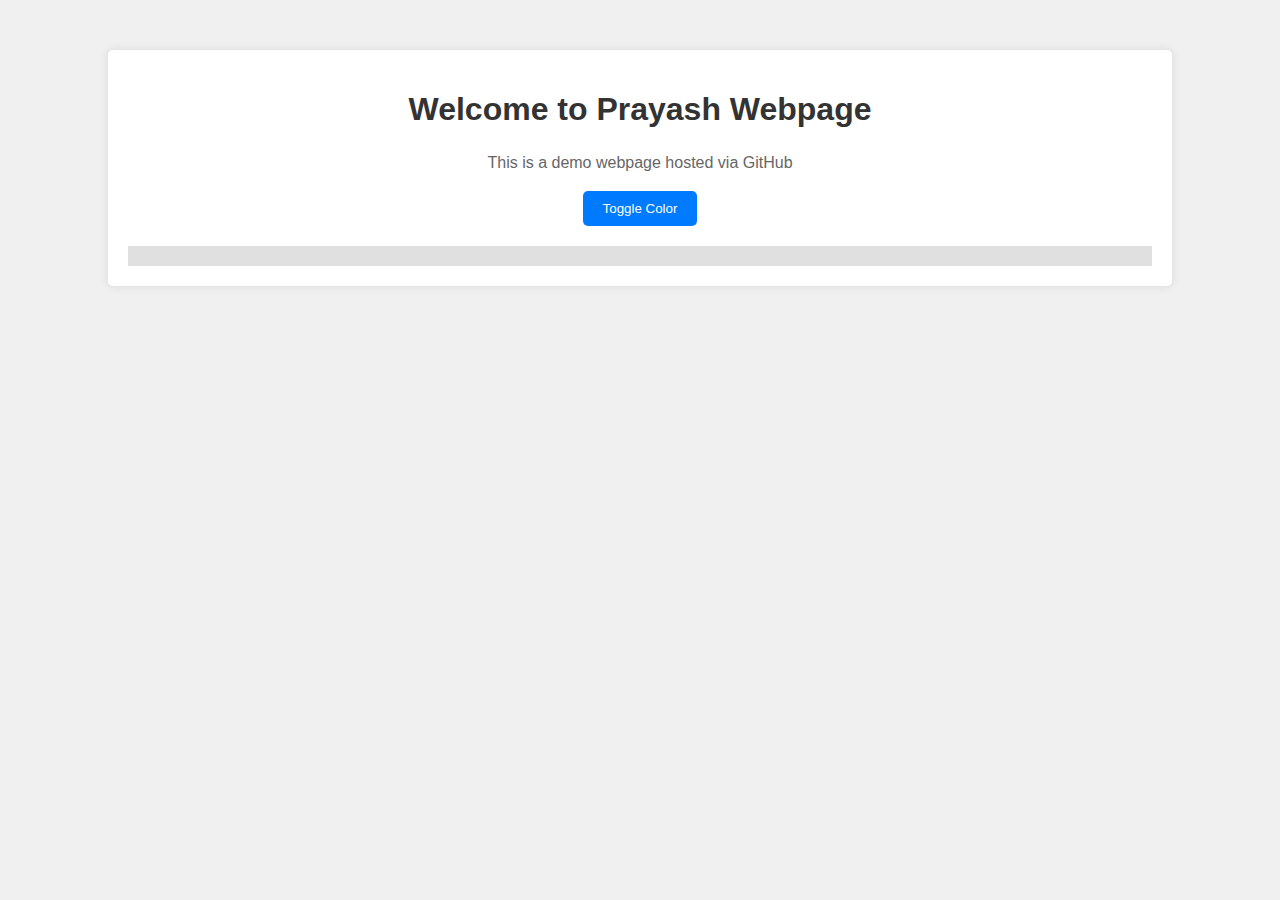
==== index.html @ 45c7f410 "Update index.html with advanced features" ====
<!DOCTYPE html>
<html lang="en">
<head>
    <meta charset="UTF-8">
    <meta name="viewport" content="width=device-width, initial-scale=1.0">
    <title>Advanced Webpage</title>
    <link rel="stylesheet" href="style.css">
</head>
<body>

<div class="container">
    <h1>Welcome to Prayash Webpage</h1>
    <p>This is a demo webpage hosted via GitHub</p>
    <button id="toggleButton">Toggle Color</button>
    <div id="dynamicContent"></div>
</div>

<script src="script.js"></script>
</body>
</html>
---- style.css ----
body {
    font-family: Arial, sans-serif;
    margin: 0;
    padding: 0;
    background-color: #f0f0f0;
}

.container {
    width: 80%;
    margin: 0 auto;
    padding: 20px;
    background-color: #fff;
    border-radius: 5px;
    box-shadow: 0 0 10px rgba(0, 0, 0, 0.1);
    margin-top: 50px;
    text-align: center;
}

h1 {
    color: #333;
}

p {
    color: #666;
    line-height: 1.6;
}

button {
    padding: 10px 20px;
    background-color: #007bff;
    color: #fff;
    border: none;
    border-radius: 5px;
    cursor: pointer;
}

button:hover {
    background-color: #0056b3;
}

#dynamicContent {
    margin-top: 20px;
    padding: 10px;
    background-color: #e0e0e0;
}
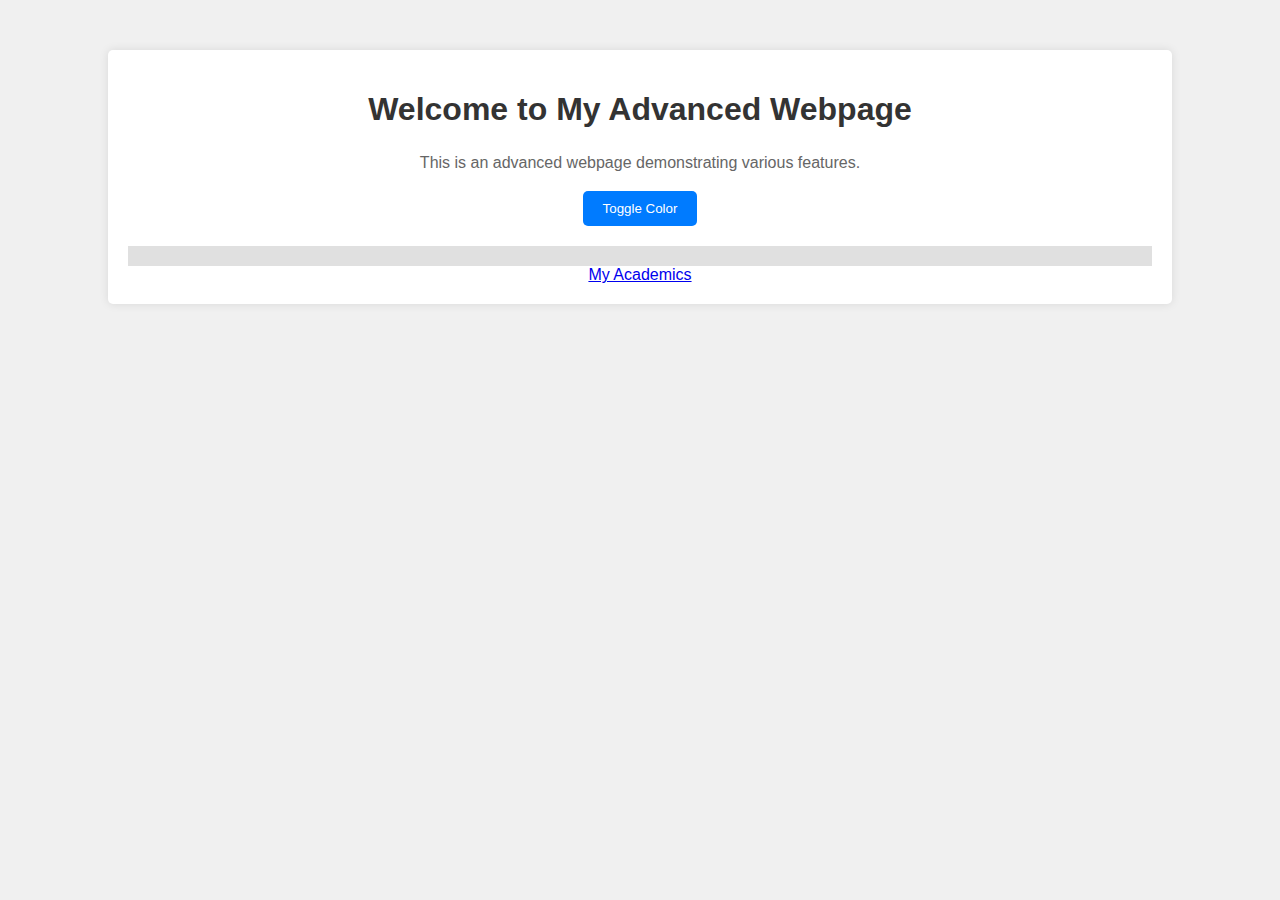
==== commit df124bde: "Added 'My Academics' link to index.html and created academics.html" ====
--- a/index.html
+++ b/index.html
@@ -9,10 +9,11 @@
 <body>
 
 <div class="container">
-    <h1>Welcome to Prayash Webpage</h1>
-    <p>This is a demo webpage hosted via GitHub</p>
+    <h1>Welcome to My Advanced Webpage</h1>
+    <p>This is an advanced webpage demonstrating various features.</p>
     <button id="toggleButton">Toggle Color</button>
     <div id="dynamicContent"></div>
+    <a href="academics.html" class="academics-link">My Academics</a>
 </div>
 
 <script src="script.js"></script>
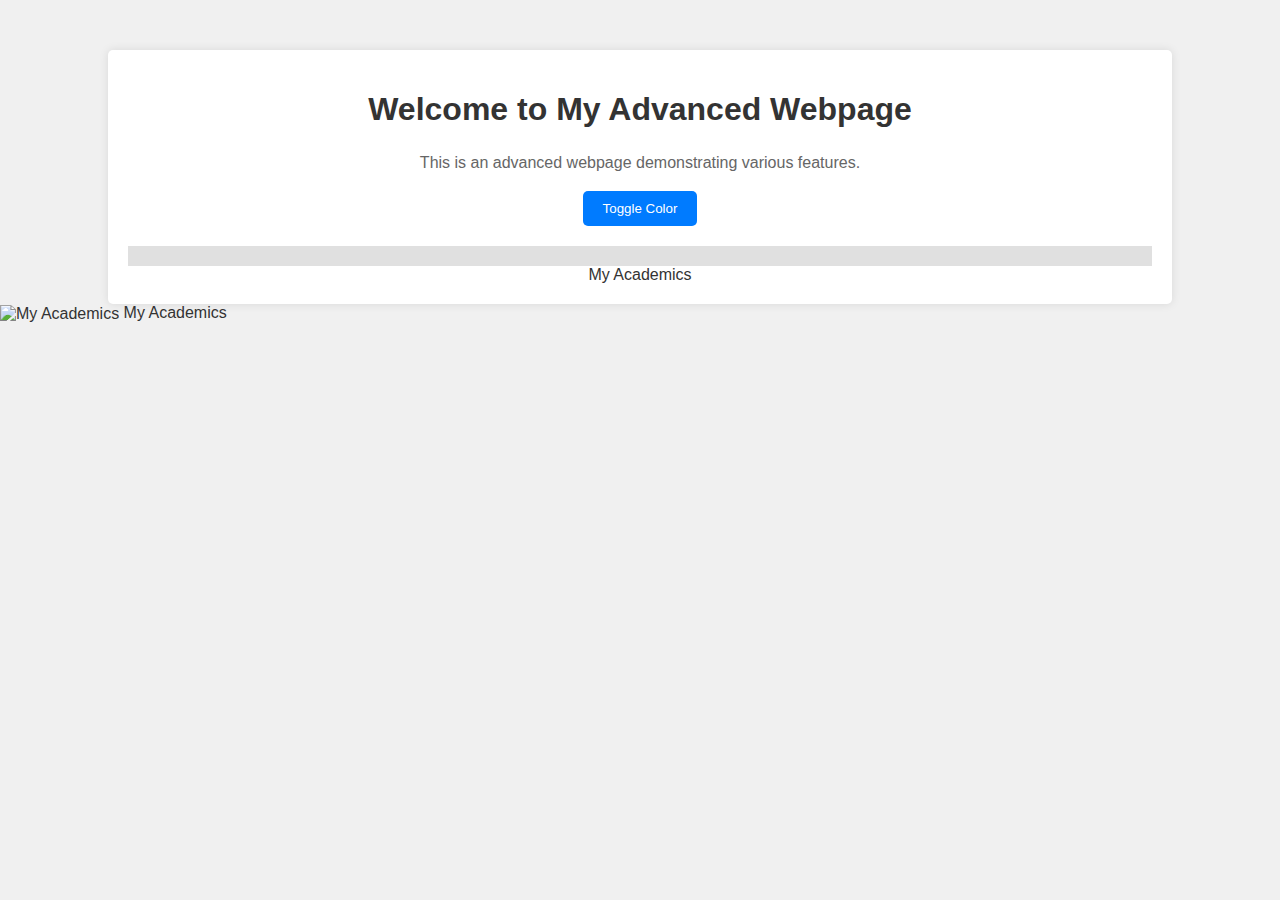
==== commit 73f4b648: "Added advanced icon for My Academics with hover effect" ====
--- a/index.html
+++ b/index.html
@@ -19,4 +19,8 @@
 <script src="script.js"></script>
 </body>
 </html>
+<a href="academics.html" class="academics-link">
+    <img src="academics-icon.png" alt="My Academics">
+    My Academics
+</a>
 
--- a/style.css
+++ b/style.css
@@ -43,4 +43,34 @@
     padding: 10px;
     background-color: #e0e0e0;
 }
+.academics-link {
+    display: inline-block;
+    position: relative;
+    text-decoration: none;
+    color: #333;
+}
 
+.academics-link img {
+    width: 40px; /* Adjust size as needed */
+    height: 40px; /* Adjust size as needed */
+    vertical-align: middle;
+}
+
+.academics-link::before {
+    content: '';
+    position: absolute;
+    top: 50%;
+    left: 50%;
+    transform: translate(-50%, -50%);
+    width: 50px; /* Adjust size as needed */
+    height: 50px; /* Adjust size as needed */
+    background-color: rgba(0, 0, 0, 0.1); /* Background color */
+    border-radius: 50%;
+    opacity: 0;
+    transition: opacity 0.3s ease;
+}
+
+.academics-link:hover::before {
+    opacity: 1;
+}
+
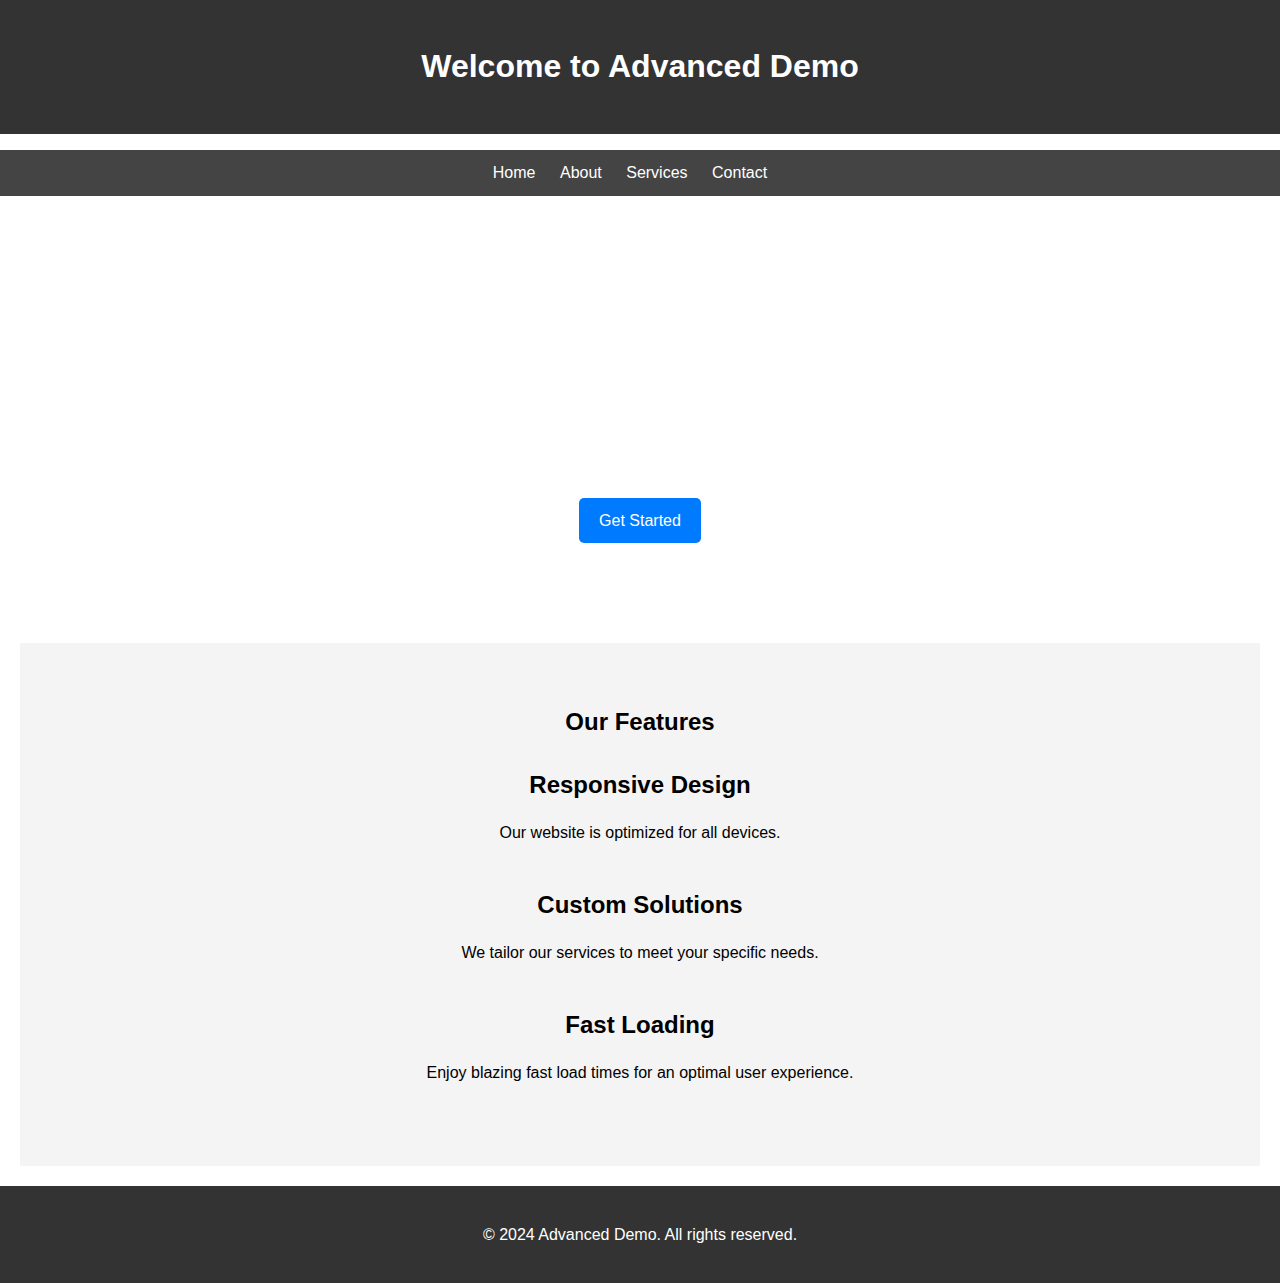
==== commit 79a5d1b2: "latest" ====
--- a/index.html
+++ b/index.html
@@ -3,24 +3,47 @@
 <head>
     <meta charset="UTF-8">
     <meta name="viewport" content="width=device-width, initial-scale=1.0">
-    <title>Advanced Webpage</title>
+    <title>Advanced Demo Webpage</title>
     <link rel="stylesheet" href="style.css">
 </head>
 <body>
-
-<div class="container">
-    <h1>Welcome to My Advanced Webpage</h1>
-    <p>This is an advanced webpage demonstrating various features.</p>
-    <button id="toggleButton">Toggle Color</button>
-    <div id="dynamicContent"></div>
-    <a href="academics.html" class="academics-link">My Academics</a>
-</div>
-
-<script src="script.js"></script>
+    <header>
+        <h1>Welcome to Advanced Demo</h1>
+    </header>
+    <nav>
+        <ul>
+            <li><a href="#">Home</a></li>
+            <li><a href="#">About</a></li>
+            <li><a href="#">Services</a></li>
+            <li><a href="#">Contact</a></li>
+        </ul>
+    </nav>
+    <main>
+        <section id="banner">
+            <h2>Discover the Possibilities</h2>
+            <p>Explore our services and take your project to the next level.</p>
+            <a href="#" class="btn">Get Started</a>
+        </section>
+        <section id="features">
+            <h2>Our Features</h2>
+            <div class="feature">
+                <h3>Responsive Design</h3>
+                <p>Our website is optimized for all devices.</p>
+            </div>
+            <div class="feature">
+                <h3>Custom Solutions</h3>
+                <p>We tailor our services to meet your specific needs.</p>
+            </div>
+            <div class="feature">
+                <h3>Fast Loading</h3>
+                <p>Enjoy blazing fast load times for an optimal user experience.</p>
+            </div>
+        </section>
+    </main>
+    <footer>
+        <p>&copy; 2024 Advanced Demo. All rights reserved.</p>
+    </footer>
+    <script src="script.js"></script>
 </body>
 </html>
-<a href="academics.html" class="academics-link">
-    <img src="academics-icon.png" alt="My Academics">
-    My Academics
-</a>
 
--- a/style.css
+++ b/style.css
@@ -1,76 +1,91 @@
+/* Reset CSS */
+html, body, header, nav, main, footer {
+    margin: 0;
+    padding: 0;
+}
+
 body {
     font-family: Arial, sans-serif;
-    margin: 0;
-    padding: 0;
-    background-color: #f0f0f0;
+    line-height: 1.6;
 }
 
-.container {
-    width: 80%;
-    margin: 0 auto;
+header {
+    background-color: #333;
+    color: #fff;
     padding: 20px;
-    background-color: #fff;
-    border-radius: 5px;
-    box-shadow: 0 0 10px rgba(0, 0, 0, 0.1);
-    margin-top: 50px;
     text-align: center;
 }
 
-h1 {
-    color: #333;
+nav ul {
+    list-style-type: none;
+    padding: 10px;
+    background-color: #444;
+    text-align: center;
 }
 
-p {
-    color: #666;
-    line-height: 1.6;
+nav ul li {
+    display: inline;
+    margin-right: 20px;
 }
 
-button {
+nav ul li a {
+    color: #fff;
+    text-decoration: none;
+}
+
+main {
+    padding: 20px;
+}
+
+#banner {
+    background-image: url('banner.jpg');
+    background-size: cover;
+    color: #fff;
+    text-align: center;
+    padding: 100px 0;
+}
+
+#banner h2 {
+    font-size: 36px;
+}
+
+#banner p {
+    font-size: 18px;
+    margin-bottom: 20px;
+}
+
+.btn {
+    display: inline-block;
     padding: 10px 20px;
     background-color: #007bff;
     color: #fff;
-    border: none;
+    text-decoration: none;
     border-radius: 5px;
-    cursor: pointer;
 }
 
-button:hover {
-    background-color: #0056b3;
+#features {
+    padding: 40px 0;
+    background-color: #f4f4f4;
+    text-align: center;
 }
 
-#dynamicContent {
-    margin-top: 20px;
-    padding: 10px;
-    background-color: #e0e0e0;
-}
-.academics-link {
-    display: inline-block;
-    position: relative;
-    text-decoration: none;
-    color: #333;
+.feature {
+    margin-bottom: 40px;
 }
 
-.academics-link img {
-    width: 40px; /* Adjust size as needed */
-    height: 40px; /* Adjust size as needed */
-    vertical-align: middle;
+.feature h3 {
+    font-size: 24px;
+    margin-bottom: 10px;
 }
 
-.academics-link::before {
-    content: '';
-    position: absolute;
-    top: 50%;
-    left: 50%;
-    transform: translate(-50%, -50%);
-    width: 50px; /* Adjust size as needed */
-    height: 50px; /* Adjust size as needed */
-    background-color: rgba(0, 0, 0, 0.1); /* Background color */
-    border-radius: 50%;
-    opacity: 0;
-    transition: opacity 0.3s ease;
+.feature p {
+    font-size: 16px;
 }
 
-.academics-link:hover::before {
-    opacity: 1;
+footer {
+    background-color: #333;
+    color: #fff;
+    text-align: center;
+    padding: 20px;
 }
 
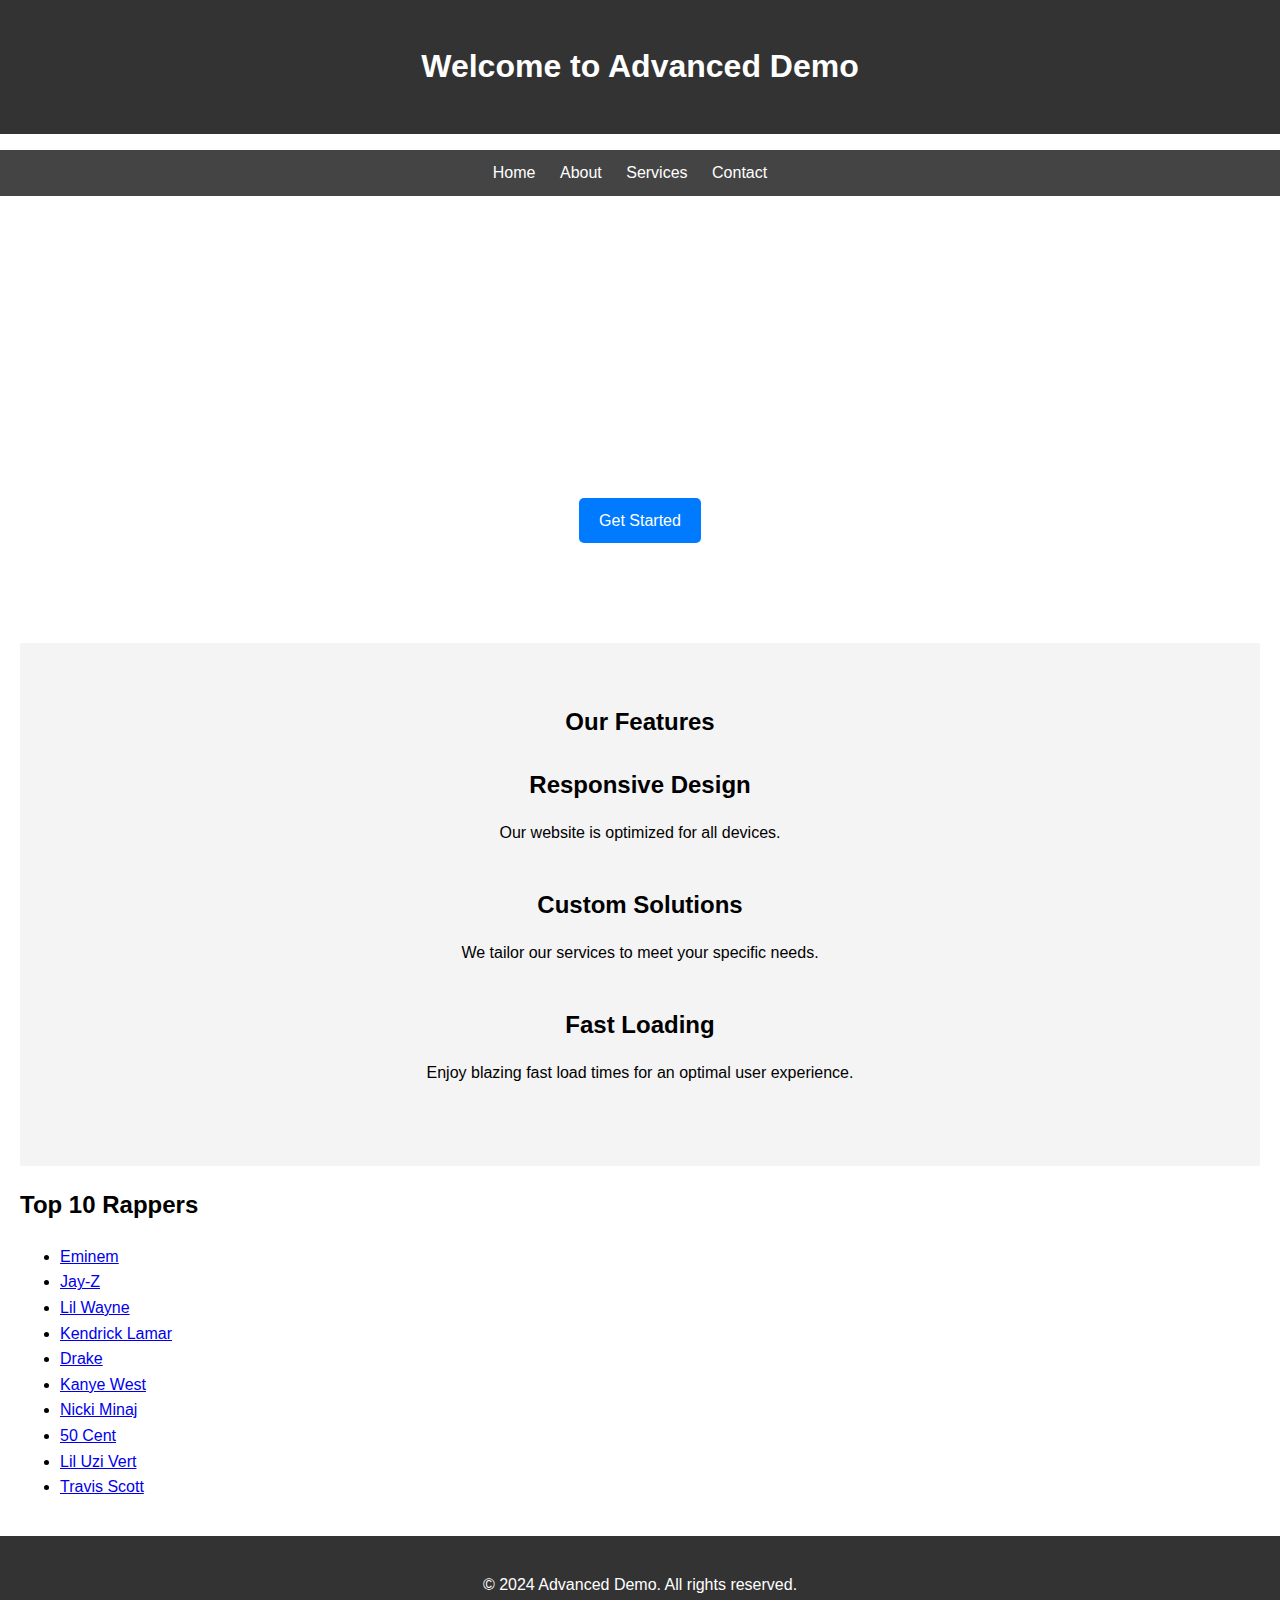
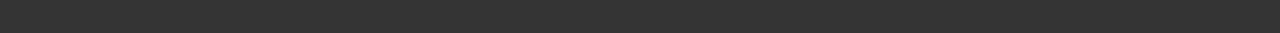
==== commit 1fe0e0c4: "new" ====
--- a/index.html
+++ b/index.html
@@ -39,6 +39,21 @@
                 <p>Enjoy blazing fast load times for an optimal user experience.</p>
             </div>
         </section>
+        <section id="music">
+            <h2>Top 10 Rappers</h2>
+            <ul>
+                <li><a href="https://www.youtube.com/user/EminemMusic">Eminem</a></li>
+                <li><a href="https://www.youtube.com/user/jayz">Jay-Z</a></li>
+                <li><a href="https://www.youtube.com/user/lilwayne">Lil Wayne</a></li>
+                <li><a href="https://www.youtube.com/user/kendricklamarVEVO">Kendrick Lamar</a></li>
+                <li><a href="https://www.youtube.com/user/DrakeVEVO">Drake</a></li>
+                <li><a href="https://www.youtube.com/user/KanyeWestVEVO">Kanye West</a></li>
+                <li><a href="https://www.youtube.com/user/NickiMinajAtVEVO">Nicki Minaj</a></li>
+                <li><a href="https://www.youtube.com/user/fiftycentmusic">50 Cent</a></li>
+                <li><a href="https://www.youtube.com/user/liluzivert">Lil Uzi Vert</a></li>
+                <li><a href="https://www.youtube.com/user/travisscottvideos">Travis Scott</a></li>
+            </ul>
+        </section>
     </main>
     <footer>
         <p>&copy; 2024 Advanced Demo. All rights reserved.</p>
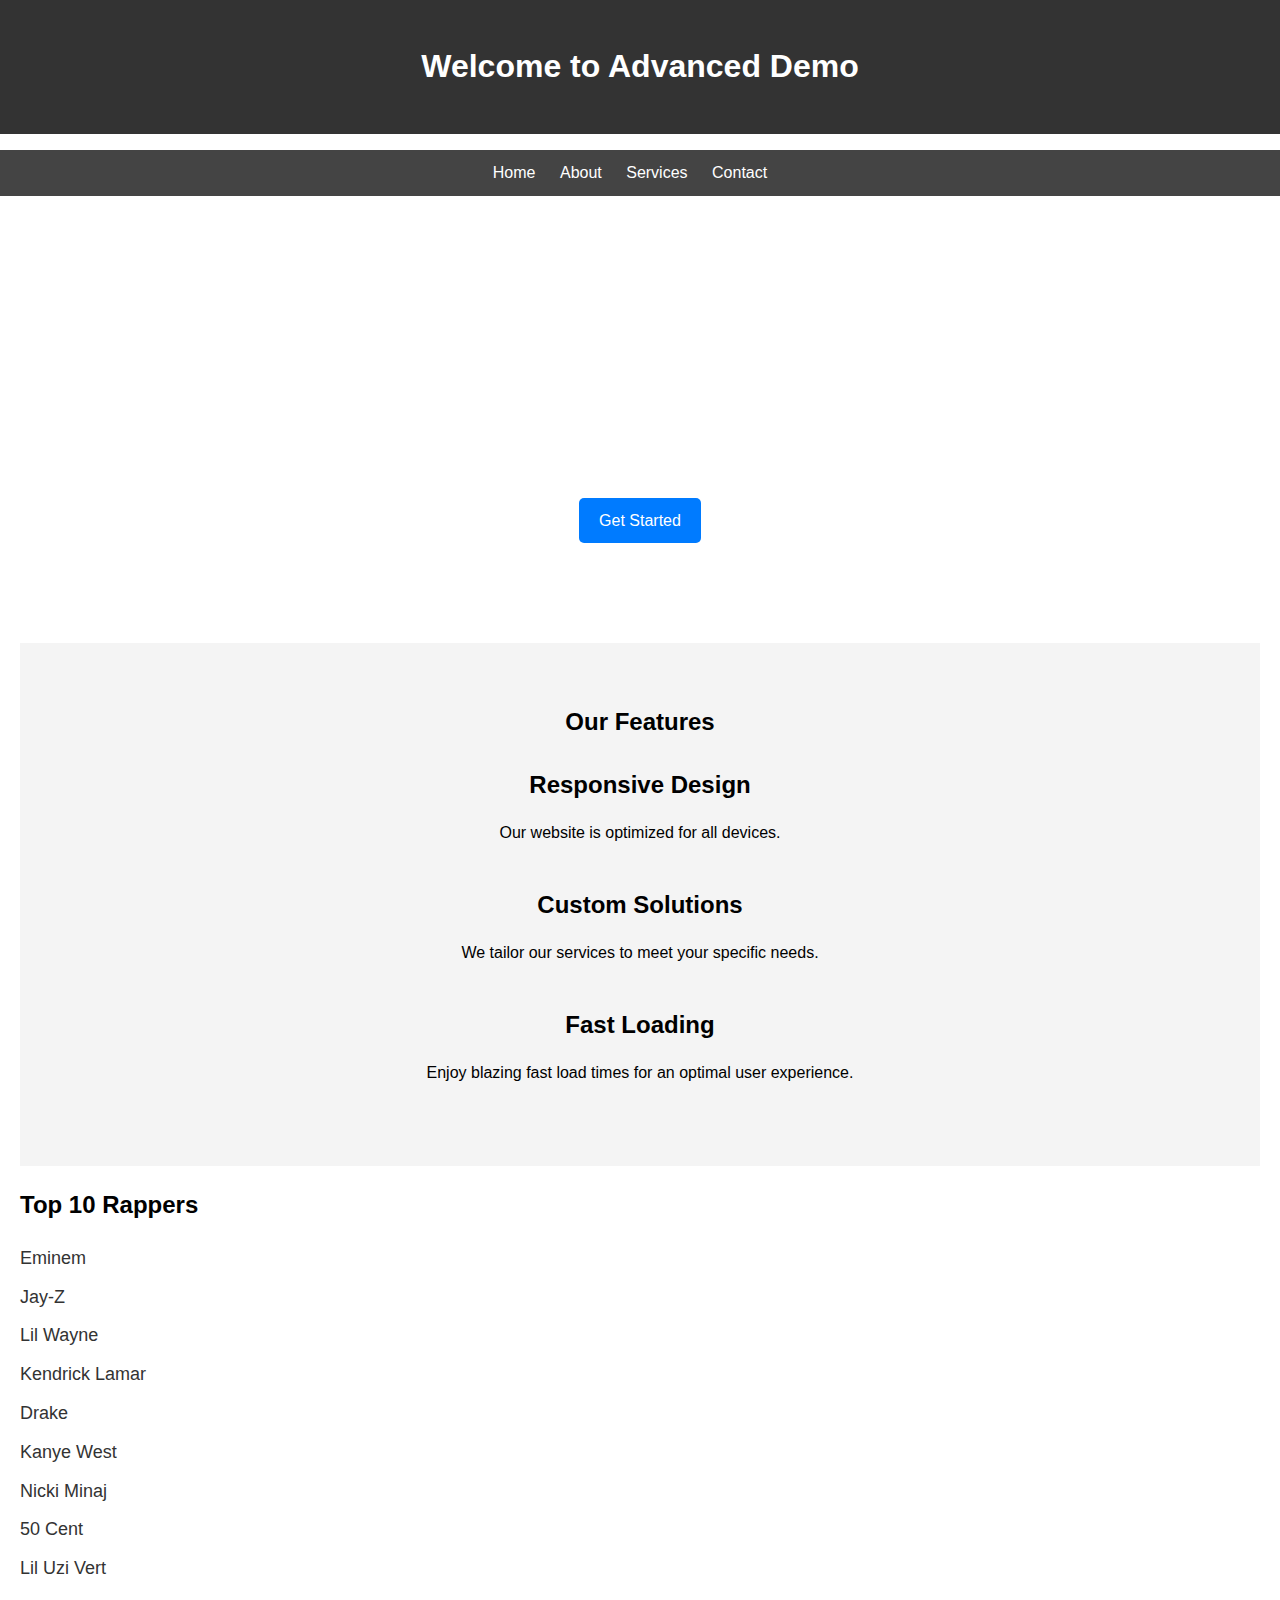
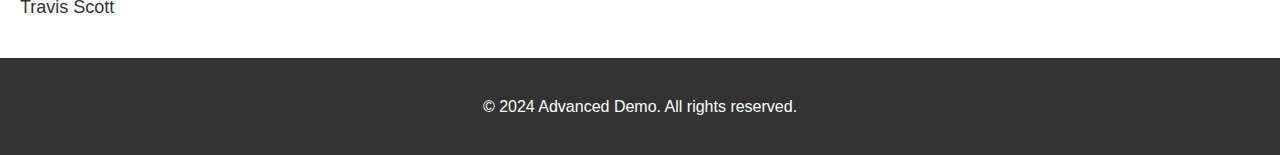
==== commit b5c65e44: "latest" ====
--- a/index.html
+++ b/index.html
@@ -41,7 +41,7 @@
         </section>
         <section id="music">
             <h2>Top 10 Rappers</h2>
-            <ul>
+            <ul id="rapper-list">
                 <li><a href="https://www.youtube.com/user/EminemMusic">Eminem</a></li>
                 <li><a href="https://www.youtube.com/user/jayz">Jay-Z</a></li>
                 <li><a href="https://www.youtube.com/user/lilwayne">Lil Wayne</a></li>
--- a/style.css
+++ b/style.css
@@ -88,4 +88,39 @@
     text-align: center;
     padding: 20px;
 }
+/* Add styles for the fancy button */
+.btn {
+    display: inline-block;
+    padding: 10px 20px;
+    background-color: #007bff;
+    color: #fff;
+    text-decoration: none;
+    border-radius: 5px;
+    transition: background-color 0.3s ease;
+}
 
+.btn:hover {
+    background-color: #0056b3;
+}
+
+/* Add styles for the rapper names */
+#rapper-list {
+    list-style-type: none;
+    padding: 0;
+}
+
+#rapper-list li {
+    margin-bottom: 10px;
+    font-size: 18px;
+    transition: color 0.3s ease;
+}
+
+#rapper-list li a {
+    color: #333;
+    text-decoration: none;
+}
+
+#rapper-list li a:hover {
+    color: #007bff;
+}
+
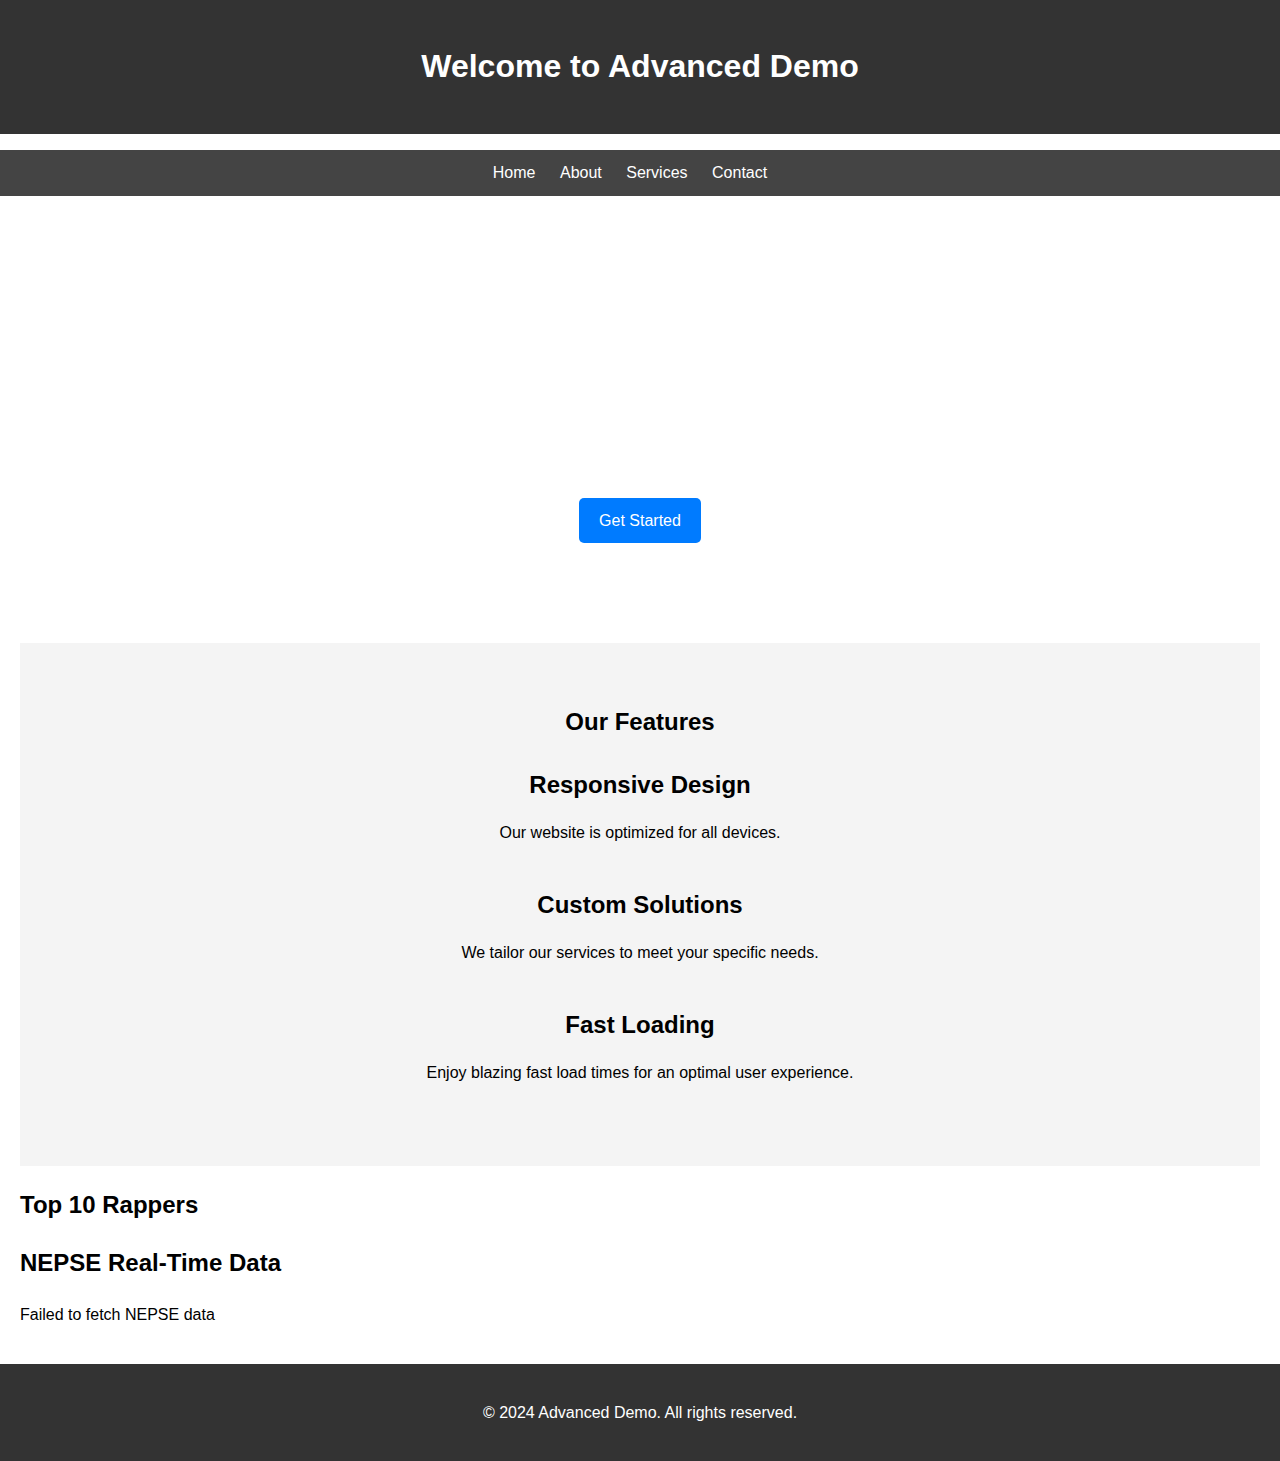
==== commit a3b45f72: "recent" ====
--- a/index.html
+++ b/index.html
@@ -42,17 +42,12 @@
         <section id="music">
             <h2>Top 10 Rappers</h2>
             <ul id="rapper-list">
-                <li><a href="https://www.youtube.com/user/EminemMusic">Eminem</a></li>
-                <li><a href="https://www.youtube.com/user/jayz">Jay-Z</a></li>
-                <li><a href="https://www.youtube.com/user/lilwayne">Lil Wayne</a></li>
-                <li><a href="https://www.youtube.com/user/kendricklamarVEVO">Kendrick Lamar</a></li>
-                <li><a href="https://www.youtube.com/user/DrakeVEVO">Drake</a></li>
-                <li><a href="https://www.youtube.com/user/KanyeWestVEVO">Kanye West</a></li>
-                <li><a href="https://www.youtube.com/user/NickiMinajAtVEVO">Nicki Minaj</a></li>
-                <li><a href="https://www.youtube.com/user/fiftycentmusic">50 Cent</a></li>
-                <li><a href="https://www.youtube.com/user/liluzivert">Lil Uzi Vert</a></li>
-                <li><a href="https://www.youtube.com/user/travisscottvideos">Travis Scott</a></li>
+                <!-- List of rappers -->
             </ul>
+        </section>
+        <section id="nepse">
+            <h2>NEPSE Real-Time Data</h2>
+            <p id="nepse-index">Fetching NEPSE data...</p>
         </section>
     </main>
     <footer>
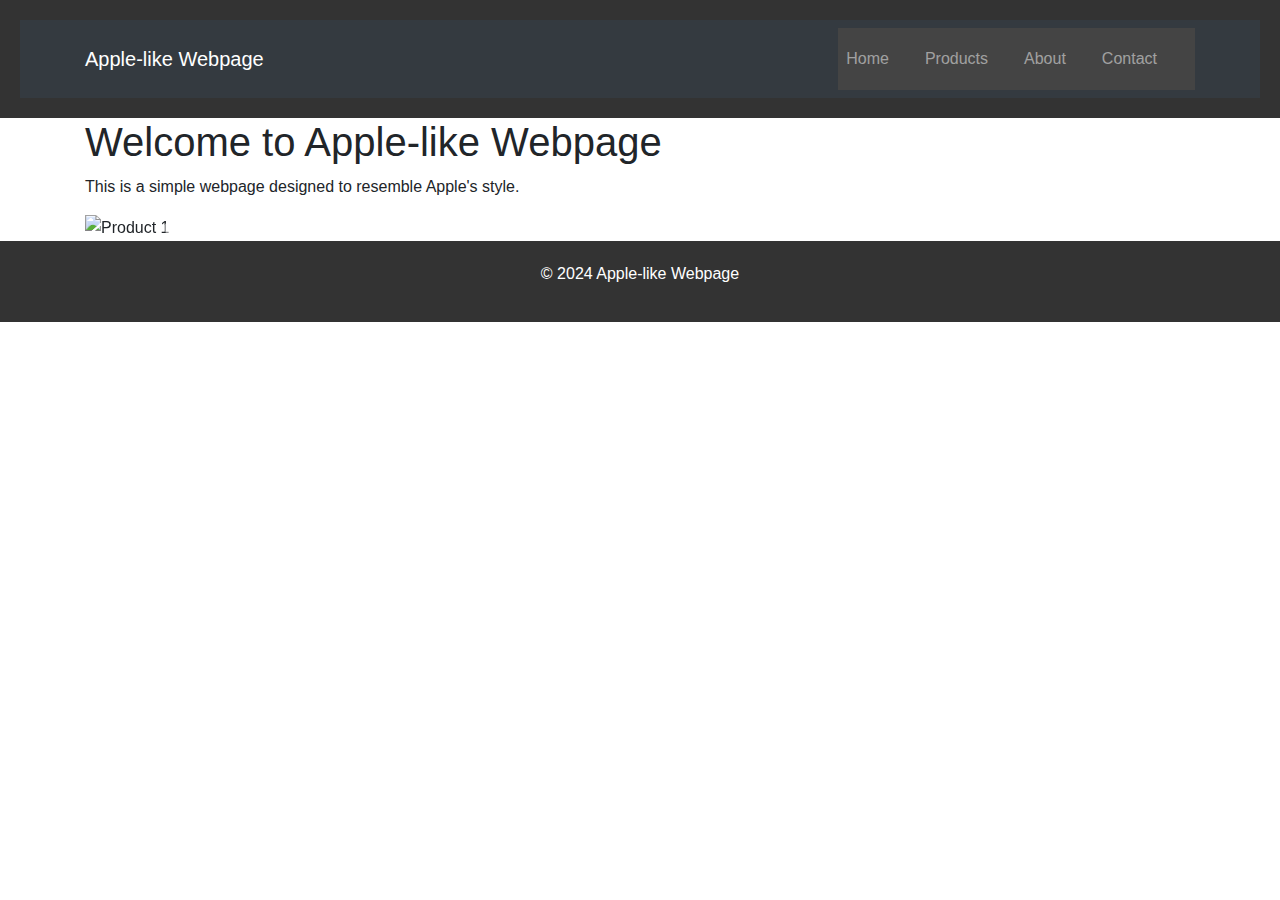
==== commit 2feaf54f: "latest" ====
--- a/index.html
+++ b/index.html
@@ -3,57 +3,78 @@
 <head>
     <meta charset="UTF-8">
     <meta name="viewport" content="width=device-width, initial-scale=1.0">
-    <title>Advanced Demo Webpage</title>
+    <title>Apple-like Webpage</title>
+    <link rel="stylesheet" href="https://stackpath.bootstrapcdn.com/bootstrap/4.5.2/css/bootstrap.min.css">
     <link rel="stylesheet" href="style.css">
 </head>
 <body>
     <header>
-        <h1>Welcome to Advanced Demo</h1>
+        <nav class="navbar navbar-expand-lg navbar-dark bg-dark">
+            <div class="container">
+                <a class="navbar-brand" href="#">Apple-like Webpage</a>
+                <button class="navbar-toggler" type="button" data-toggle="collapse" data-target="#navbarNav" aria-controls="navbarNav" aria-expanded="false" aria-label="Toggle navigation">
+                    <span class="navbar-toggler-icon"></span>
+                </button>
+                <div class="collapse navbar-collapse" id="navbarNav">
+                    <ul class="navbar-nav ml-auto">
+                        <li class="nav-item">
+                            <a class="nav-link" href="#">Home</a>
+                        </li>
+                        <li class="nav-item">
+                            <a class="nav-link" href="#">Products</a>
+                        </li>
+                        <li class="nav-item">
+                            <a class="nav-link" href="#">About</a>
+                        </li>
+                        <li class="nav-item">
+                            <a class="nav-link" href="#">Contact</a>
+                        </li>
+                    </ul>
+                </div>
+            </div>
+        </nav>
     </header>
-    <nav>
-        <ul>
-            <li><a href="#">Home</a></li>
-            <li><a href="#">About</a></li>
-            <li><a href="#">Services</a></li>
-            <li><a href="#">Contact</a></li>
-        </ul>
-    </nav>
-    <main>
-        <section id="banner">
-            <h2>Discover the Possibilities</h2>
-            <p>Explore our services and take your project to the next level.</p>
-            <a href="#" class="btn">Get Started</a>
-        </section>
-        <section id="features">
-            <h2>Our Features</h2>
-            <div class="feature">
-                <h3>Responsive Design</h3>
-                <p>Our website is optimized for all devices.</p>
+
+    <section class="main-content container">
+        <h1>Welcome to Apple-like Webpage</h1>
+        <p>This is a simple webpage designed to resemble Apple's style.</p>
+        <div id="carouselExampleIndicators" class="carousel slide" data-ride="carousel">
+            <ol class="carousel-indicators">
+                <li data-target="#carouselExampleIndicators" data-slide-to="0" class="active"></li>
+                <li data-target="#carouselExampleIndicators" data-slide-to="1"></li>
+                <li data-target="#carouselExampleIndicators" data-slide-to="2"></li>
+            </ol>
+            <div class="carousel-inner">
+                <div class="carousel-item active">
+                    <img src="product1.jpg" class="d-block w-100" alt="Product 1">
+                </div>
+                <div class="carousel-item">
+                    <img src="product2.jpg" class="d-block w-100" alt="Product 2">
+                </div>
+                <div class="carousel-item">
+                    <img src="product3.jpg" class="d-block w-100" alt="Product 3">
+                </div>
             </div>
-            <div class="feature">
-                <h3>Custom Solutions</h3>
-                <p>We tailor our services to meet your specific needs.</p>
-            </div>
-            <div class="feature">
-                <h3>Fast Loading</h3>
-                <p>Enjoy blazing fast load times for an optimal user experience.</p>
-            </div>
-        </section>
-        <section id="music">
-            <h2>Top 10 Rappers</h2>
-            <ul id="rapper-list">
-                <!-- List of rappers -->
-            </ul>
-        </section>
-        <section id="nepse">
-            <h2>NEPSE Real-Time Data</h2>
-            <p id="nepse-index">Fetching NEPSE data...</p>
-        </section>
-    </main>
-    <footer>
-        <p>&copy; 2024 Advanced Demo. All rights reserved.</p>
+            <a class="carousel-control-prev" href="#carouselExampleIndicators" role="button" data-slide="prev">
+                <span class="carousel-control-prev-icon" aria-hidden="true"></span>
+                <span class="sr-only">Previous</span>
+            </a>
+            <a class="carousel-control-next" href="#carouselExampleIndicators" role="button" data-slide="next">
+                <span class="carousel-control-next-icon" aria-hidden="true"></span>
+                <span class="sr-only">Next</span>
+            </a>
+        </div>
+    </section>
+
+    <footer class="footer">
+        <div class="container text-center">
+            <p>&copy; 2024 Apple-like Webpage</p>
+        </div>
     </footer>
-    <script src="script.js"></script>
+
+    <script src="https://code.jquery.com/jquery-3.5.1.slim.min.js"></script>
+    <script src="https://cdn.jsdelivr.net/npm/popper.js@1.16.1/dist/umd/popper.min.js"></script>
+    <script src="https://stackpath.bootstrapcdn.com/bootstrap/4.5.2/js/bootstrap.min.js"></script>
 </body>
 </html>
 
